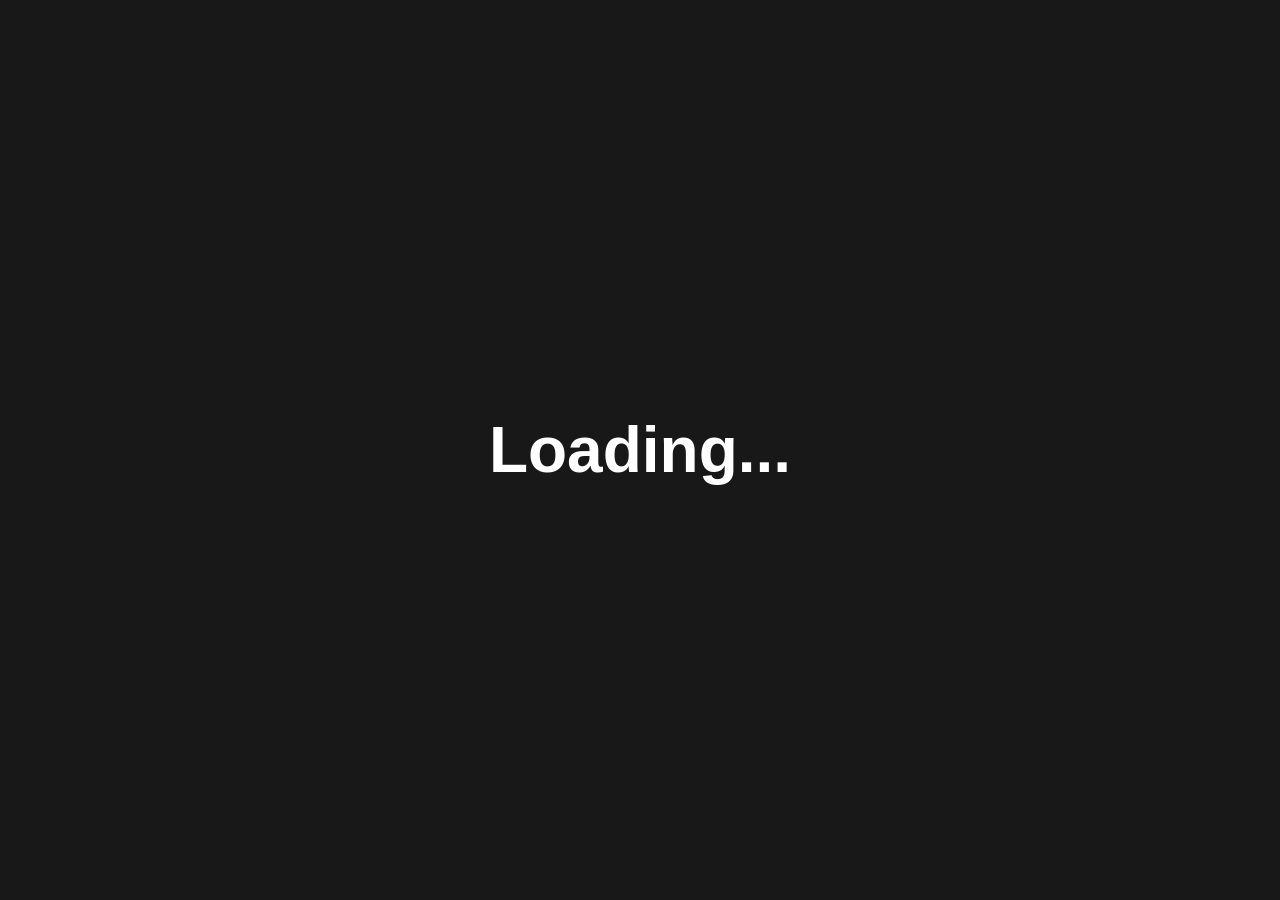
==== florr-local/static.florr.io/old/index.html @ e12d064a "Initial commit: local florr.io build + static server - florr-local/: reconstructed static.florr.io f" ====
<!DOCTYPE html>
<html>
<head>
<title>florr.io</title>
<meta name="application-name" content="florr.io">
<meta name="description" content="Fight other flowers for garden dominance">
<meta name="msapplication-TileColor" content="#181818">
<meta name="theme-color" content="#181818">
<style>
body {
	background-color: #181818;
}
</style>
<link rel="apple-touch-icon" sizes="180x180" href="apple-touch-icon.png">
<link rel="icon" type="image/png" href="favicon-32x32.png" sizes="32x32">
<link rel="icon" type="image/png" href="favicon-16x16.png" sizes="16x16">
<meta name="apple-mobile-web-app-capable" content="yes" />
<meta name="apple-mobile-web-app-status-bar-style" content="black-translucent">
<meta name="viewport" content="user-scalable=no, width=device-width, height=device-height, initial-scale=1, shrink-to-fit=no, viewport-fit=cover">
<link rel="manifest" href="manifest.json">
<style>

html, body, #canvas {
	border: 0;
	margin: 0;
	padding: 0;
	overflow: hidden;
}

a, a:visited {
	color: #3333FF;
	text-decoration: none
}

a:hover {
	color: #6666FF;
}

#status-container {
	color: #FFFFFF;
	position: absolute;
	top: 50%;
	left: 50%;
	transform: translate(-50%, -50%);
	font-size: 48pt;
	font-family: sans-serif;
	font-weight: bold;
	cursor: default;
	text-align: center;
}

#status-container small {
	font-size: 50%;
}

#canvas {
	position: absolute;
	top: 0;
	left: 0;
	right: 0;
	bottom: 0;
	width: 100%;
	height: 100%;
	cursor: default;
}

#canvasOverlay {
	position: absolute;
	top: 0;
	left: 0;
	right: 0;
	bottom: 0;
	width: 100%;
	height: 100%;
	pointer-events: none;
}

#textInputContainer {
	display: none;
	position: absolute;
}

#textInput {
	background-color: transparent;
	font-family: 'Ubuntu';
	padding: 0;
	border: 0;
	outline: none;
}

</style>
</head>
<body>

<link href='https://fonts.googleapis.com/css?family=Ubuntu:700' rel='stylesheet' type='text/css'>
<div id="status-container">
	<span id="loading">Loading...</span>
	<span id="unsupported" style="display: none;">
		Your browser isn't supported<br />
		<small>
			try <a href="//chrome.google.com">Google Chrome</a> or <a href="https://www.mozilla.org/en-US/firefox/">Firefox</a><br />
		</small>
	</span>
	<span id="errorDialog" style="display: none;">
		Error<br />
		<small>
			Uninstall any scripts you may have,<br />as they might be interfering with the game<br />
		</small>
	</span>
</div>

<canvas id="canvas" width="800" height="800" style="display: none;" oncontextmenu="return false;"></canvas>

<div style="font-family:'Ubuntu'">&nbsp;</div>
<div id="textInputContainer"><input id="textInput" /></div>

<script>
	
window["Module"] = window["Module"] || {};
Module.canvas = document.getElementById("canvas");

function isBrowserSupported(){
	var canvas = document.createElement("canvas");
	if(!canvas || !canvas.getContext) return false;
	
	//var gl = canvas.getContext("webgl2") || canvas.getContext("experimental-webgl2");
	//if(!gl) return false;
	
	//if(!window["URL"] || !URL.createObjectURL) return false;
	
	return true;
}

(function(window, document){
	if(!isBrowserSupported()){
		document.getElementById("loading").style.display = "none";
		document.getElementById("unsupported").style.display = "block";
		document.getElementById("errorDialog").style.display = "none";
		return;
	}
	
	if(window.top != window.self){
		document.getElementById("loading").innerText = "Please visit florr.io directly";
		window.top.location = "https://florr.io/";
		return;
	}
	
	// Remove "cp6_version" from url, used during updates to skip cache
	var url = new URL(window.location);
	if(url.searchParams.get("cp6_version")){
		url.searchParams.delete("cp6_version");
		window.history.replaceState({}, document.title, url);
	}
	
	document.getElementById("canvas").style.display = "block";
	
	var gameScript = document.createElement('script');
	gameScript.async = true;
	gameScript.type = 'text/javascript';
	// Loading errors can happen shortly after an update if the file isn't quite ready at static storage when servers are up
	// Better to just try again instead of hanging. It's still really bad and shouldn't happen though.
	gameScript.onerror = function(){ setTimeout(function(){ window.location.reload(true); }, 500); };
	gameScript.onload = function(){};
	gameScript.src = "client.js";
	var node = document.getElementsByTagName('script')[0];
	node.parentNode.insertBefore(gameScript, node);
})(window, document);
</script>

<!-- Cloudflare RUM challenge + insights beacon removed for local/LAN serving (they call static.florr.io and error out) -->
</body>
</html>
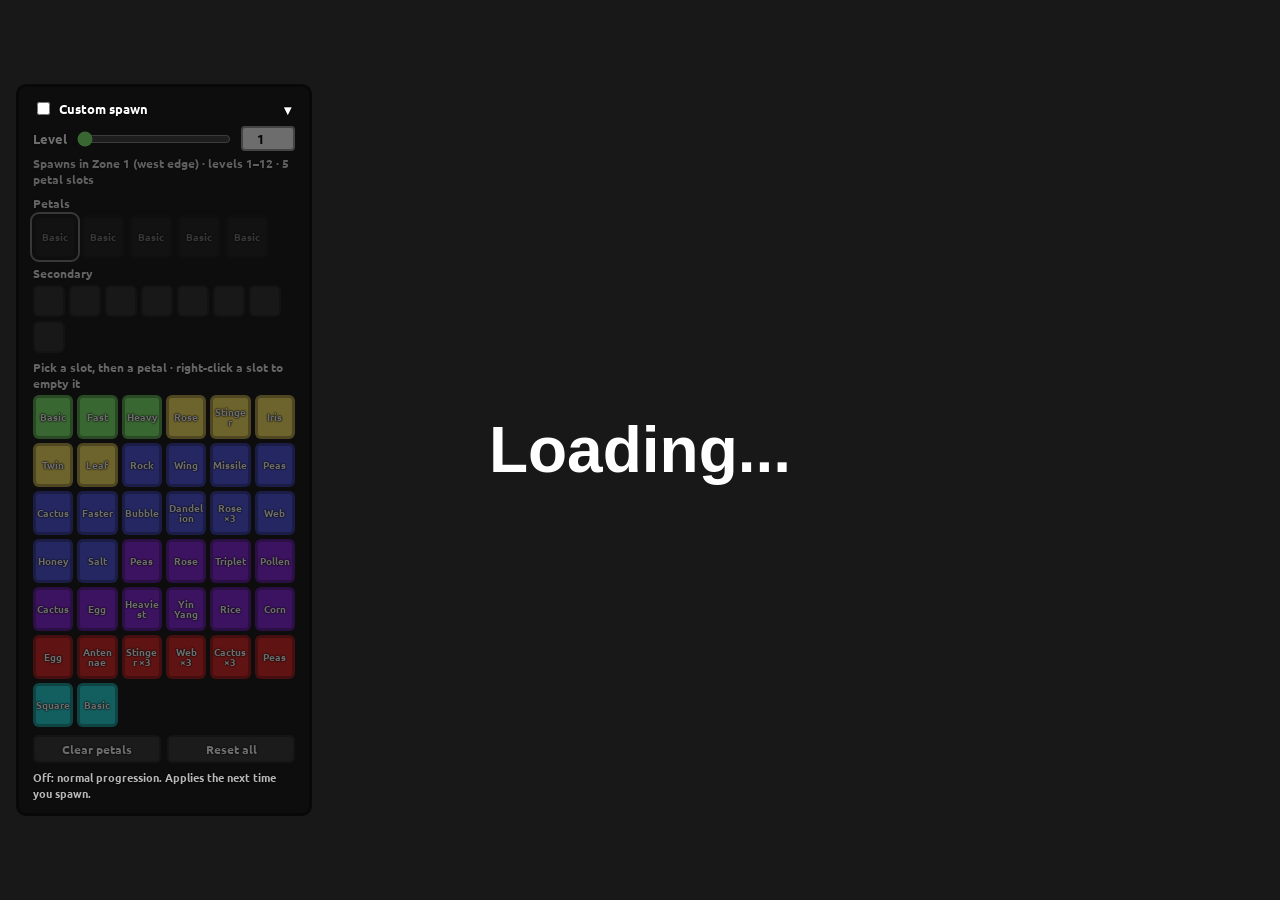
==== commit 10e0a497: "Add title-screen spawn menu and --no-mobs mode - Spawn menu (spawn-menu.js): choose a level (1-99) a" ====
--- a/florr-local/static.florr.io/old/index.html
+++ b/florr-local/static.florr.io/old/index.html
@@ -115,7 +115,269 @@
 <div id="textInputContainer"><input id="textInput" /></div>
 
 <script>
-	
+/* ==== PROTOCOL CAPTURE HARNESS (Phase 1, removable) ====================
+ * Passively taps the worker channel from the PAGE side only. Does NOT touch
+ * the worker's own message handling, so it cannot break the connection.
+ *   C2S = worker.postMessage(...) calls the game makes  (funcName sp_server_send = input)
+ *   S2C = 'message' events from the worker              (data = server world updates)
+ *
+ * In DevTools console:
+ *   __proto.count()       -> packets captured so far
+ *   __proto.summary()     -> counts grouped by direction / funcName / length
+ *   copy(__proto.dump())  -> full JSON capture to clipboard (save as capture1.json)
+ *   __proto.mark(label)   -> insert a labeled marker into the log
+ *   __proto.save(label)   -> POST the log to serve.js -> captures/<label>.json
+ *   __proto.clear()       -> reset
+ * Mouse/keyboard events are also logged (dir "IN") for correlation.
+ * ====================================================================== */
+(function(){
+  var log = [];
+  var seq = 0;
+  function toU8(x){
+    if(!x) return null;
+    if(x instanceof Uint8Array) return x;
+    if(x instanceof ArrayBuffer) return new Uint8Array(x);
+    if(x.buffer instanceof ArrayBuffer) return new Uint8Array(x.buffer, x.byteOffset||0, x.byteLength);
+    return null;
+  }
+  function hex(u8){
+    if(!u8 || !u8.length) return "";
+    var s="", n=u8.length;
+    for(var i=0;i<n;i++){ var h=u8[i].toString(16); s+=(h.length<2?"0":"")+h; }
+    return s;
+  }
+  function record(dir, name, u8, extra){
+    var r = { seq: seq++, t: performance.now(), dir: dir, name: name||"",
+              len: u8?u8.length:0, hex: hex(u8) };
+    if(extra) for(var k in extra) r[k] = extra[k];
+    log.push(r);
+  }
+  // Input events (dir "IN") so captures can be correlated with mouse/keyboard
+  // actions. mousemove is throttled to one record per 50ms.
+  var lastMove = 0;
+  function inputRec(name, extra){ record("IN", name, null, extra); }
+  window.addEventListener("keydown", function(e){ if(!e.repeat) inputRec("keydown", {key:e.key, code:e.code}); }, true);
+  window.addEventListener("keyup", function(e){ inputRec("keyup", {key:e.key, code:e.code}); }, true);
+  window.addEventListener("mousedown", function(e){ inputRec("mousedown", {button:e.button, x:e.clientX, y:e.clientY}); }, true);
+  window.addEventListener("mouseup", function(e){ inputRec("mouseup", {button:e.button, x:e.clientX, y:e.clientY}); }, true);
+  window.addEventListener("mousemove", function(e){
+    var now = performance.now(); if(now - lastMove < 50) return; lastMove = now;
+    inputRec("mousemove", {x:e.clientX, y:e.clientY, w:innerWidth, h:innerHeight});
+  }, true);
+  var diag = { post:0, onmsgSet:0, addEvt:0, s2c:0, c2s:0 };
+  window.__proto = {
+    log: log,
+    diag: diag,
+    count: function(){ return log.length; },
+    clear: function(){ log.length=0; seq=0; return "cleared"; },
+    dump: function(){ return JSON.stringify(log); },
+    // Annotate the log, e.g. __proto.mark("kbd: hold W").
+    mark: function(label){ record("MARK", label, null); return label; },
+    // POST the capture to serve.js, which writes captures/<label>.json.
+    save: function(label){
+      return fetch("/__capture?label=" + encodeURIComponent(label), { method: "POST", body: JSON.stringify(log) })
+        .then(function(r){ return r.text(); });
+    },
+    summary: function(){
+      var by={}; log.forEach(function(r){
+        var k=r.dir+" "+r.name+" len="+r.len; by[k]=(by[k]||0)+1;
+      }); return by;
+    }
+  };
+
+  // Patch Worker.prototype methods directly so we catch EVERY worker no matter
+  // how it's constructed (blob URL, saved constructor ref, etc.).
+  var WP = window.Worker && window.Worker.prototype;
+  console.log("[proto] harness install, Worker present:", !!WP);
+  if(WP){
+    // C2S: every postMessage the page sends into a worker.
+    var origPost = WP.postMessage;
+    WP.postMessage = function(msg, transfer){
+      try {
+        diag.post++;
+        if(diag.post <= 3) console.log("[proto] postMessage seen, keys:", msg && typeof msg === "object" ? Object.keys(msg) : typeof msg);
+        if(msg && msg.funcName){ diag.c2s++; record("C2S", msg.funcName, toU8(msg.data), {cb: msg.callbackId}); }
+      } catch(e){ console.warn("[proto] post hook err", e); }
+      return origPost.apply(this, arguments);
+    };
+    // S2C via addEventListener("message", ...).
+    var origAdd = WP.addEventListener;
+    WP.addEventListener = function(type, fn, opts){
+      if(type === "message" && typeof fn === "function"){
+        diag.addEvt++;
+        var wrapped = function(ev){
+          try { var d=ev.data; if(d && d.data && !d.target){ diag.s2c++; record("S2C","response",toU8(d.data), {cb: d.callbackId, fin: !!d.finalResponse}); } } catch(e){}
+          return fn.apply(this, arguments);
+        };
+        return origAdd.call(this, type, wrapped, opts);
+      }
+      return origAdd.apply(this, arguments);
+    };
+    // S2C via onmessage = ... (this is what the florr client actually uses).
+    var onmsgDesc = Object.getOwnPropertyDescriptor(WP, "onmessage");
+    console.log("[proto] onmessage descriptor:", onmsgDesc ? Object.keys(onmsgDesc) : "none",
+                onmsgDesc && onmsgDesc.set ? "has-setter" : "no-setter");
+    if(onmsgDesc && onmsgDesc.configurable && onmsgDesc.set){
+      Object.defineProperty(WP, "onmessage", {
+        configurable: true, enumerable: onmsgDesc.enumerable,
+        get: onmsgDesc.get,
+        set: function(fn){
+          diag.onmsgSet++;
+          if(diag.onmsgSet <= 3) console.log("[proto] onmessage assigned on a worker");
+          if(typeof fn === "function"){
+            var wrapped = function(ev){
+              try { var d=ev.data; if(d && d.data && !d.target){ diag.s2c++; record("S2C","response",toU8(d.data), {cb: d.callbackId, fin: !!d.finalResponse}); } } catch(e){}
+              return fn.apply(this, arguments);
+            };
+            onmsgDesc.set.call(this, wrapped);
+          } else {
+            onmsgDesc.set.call(this, fn);
+          }
+        }
+      });
+    }
+  }
+})();
+
+/* ==== MULTIPLAYER TUNNEL ==================================================
+ * With ?mp in the URL, the sp_server worker is replaced by a WebSocket to
+ * server/index.js (/ws), which runs the server side. ?mp=host:port targets
+ * another server. Without ?mp the original local worker is used.
+ * Wire format matches server/index.js. Dropped connections resume the same
+ * player via a session token (the server holds it for 45 s). The title screen's
+ * spawn menu (spawn-menu.js) sends its loadout as func 5.
+ * ====================================================================== */
+(function(){
+  var mp = new URL(window.location).searchParams.get("mp");
+  if(mp === null) return;
+  var host = mp || window.location.host;
+  // client.wasm refuses to start on unknown hostnames (site lock); present as
+  // localhost, which selects the sp_server worker path tunnelled below.
+  window.__florrHostname = "localhost";
+  var FUNCS = { sp_server_init:0, sp_server_send:1, sp_server_flush:2, sp_server_think:3 };
+  var RealWorker = window.Worker;
+
+  var WS_BASE = (location.protocol === "https:" ? "wss://" : "ws://") + host + "/ws";
+  var SESSION_CB = -2;            // server -> page: session token (see server/index.js)
+  var ALIVE_CB = -3;              // server -> page: player has a flower (1) or not (0)
+  var KEEPALIVE_MS = 5000;        // page -> server: func 4, keeps hidden tabs alive
+  var GIVE_UP_MS = 40000;         // server holds a dropped player for 45 s
+  var CLOSE_UNKNOWN_SESSION = 4000;
+
+  // Small "Reconnecting..." banner; the game canvas keeps its last frame meanwhile.
+  var banner = null;
+  function showBanner(text){
+    if(!banner){
+      banner = document.createElement("div");
+      banner.style.cssText = "position:fixed;top:12px;left:50%;transform:translateX(-50%);z-index:9999;" +
+        "background:rgba(0,0,0,.65);color:#fff;font:bold 16px Ubuntu,sans-serif;padding:8px 16px;border-radius:6px;pointer-events:none";
+      document.body.appendChild(banner);
+    }
+    banner.textContent = text;
+    banner.style.display = text ? "block" : "none";
+  }
+
+  // Same postMessage/onmessage interface as the sp_server worker, over a WebSocket.
+  // If the socket drops, reconnect with the session token and resume the same
+  // player; if the session is gone, reload the page to join fresh.
+  function TunnelWorker(url){
+    var self = this;
+    this.onmessage = null;
+    this.onerror = null;
+    this._queue = [];          // outgoing frames before the first open
+    this._session = null;
+    this._closedByGame = false;
+    this._offlineSince = 0;
+    this._retryMs = 500;
+    this._loadout = null;      // last spawn menu frame (func 5)
+    this._connect();
+    this._keepalive = setInterval(function(){
+      if(self._ws && self._ws.readyState === 1) self._ws.send(new Uint8Array([4, 0, 0, 0, 0]));
+    }, KEEPALIVE_MS);
+  }
+  TunnelWorker.prototype._connect = function(){
+    var self = this;
+    var ws = this._ws = new WebSocket(WS_BASE + (this._session ? "?session=" + this._session : ""));
+    ws.binaryType = "arraybuffer";
+    ws.onopen = function(){
+      if(self._offlineSince){ console.log("[mp] reconnected"); showBanner(""); }
+      self._offlineSince = 0;
+      self._retryMs = 500;
+      if(self._queue){ self._queue.forEach(function(b){ ws.send(b); }); self._queue = null; }
+      if(self._loadout) ws.send(self._loadout); // (re)send the spawn menu's choice
+    };
+    ws.onmessage = function(ev){
+      var v = new DataView(ev.data);
+      var cb = v.getInt32(0, true);
+      if(cb === SESSION_CB){
+        self._session = new TextDecoder().decode(new Uint8Array(ev.data, 5));
+        return;
+      }
+      if(cb === ALIVE_CB){
+        window.dispatchEvent(new CustomEvent("florr-alive", { detail: new Uint8Array(ev.data)[5] === 1 }));
+        return;
+      }
+      var data = ev.data.byteLength > 5 ? new Uint8Array(ev.data, 5) : 0;
+      if(self.onmessage) self.onmessage({ data: { callbackId: cb, finalResponse: v.getUint8(4) === 1, data: data } });
+    };
+    ws.onclose = function(ev){
+      if(self._ws !== ws || self._closedByGame) return;
+      if(ev.code === CLOSE_UNKNOWN_SESSION || !self._session){
+        console.warn("[mp] session ended; reloading to rejoin");
+        showBanner("Rejoining...");
+        setTimeout(function(){ location.reload(); }, 500);
+        return;
+      }
+      if(!self._offlineSince) self._offlineSince = Date.now();
+      if(Date.now() - self._offlineSince > GIVE_UP_MS){ location.reload(); return; }
+      console.warn("[mp] connection lost; reconnecting");
+      showBanner("Reconnecting...");
+      setTimeout(function(){ self._connect(); }, self._retryMs);
+      self._retryMs = Math.min(self._retryMs * 2, 4000);
+    };
+  };
+  TunnelWorker.prototype.postMessage = function(msg){
+    var payload = msg.data ? new Uint8Array(msg.data.buffer || msg.data, msg.data.byteOffset || 0, msg.data.byteLength || msg.data.length) : null;
+    var len = payload ? payload.length : 0;
+    var b = new Uint8Array(5 + len);
+    b[0] = FUNCS[msg.funcName];
+    new DataView(b.buffer).setInt32(1, msg.callbackId, true);
+    if(payload) b.set(payload, 5);
+    if(this._queue) this._queue.push(b);
+    else if(this._ws.readyState === 1) this._ws.send(b);
+    // While reconnecting, calls are dropped: flushes repeat every frame, and the
+    // server ignores missing input counters.
+  };
+  // Spawn menu choice (JSON string, see loadout.js); kept and resent on reconnect.
+  TunnelWorker.prototype.sendLoadout = function(json){
+    var bytes = new TextEncoder().encode(json);
+    var b = new Uint8Array(5 + bytes.length);
+    b[0] = 5;
+    b.set(bytes, 5);
+    this._loadout = b;
+    if(!this._queue && this._ws.readyState === 1) this._ws.send(b);
+  };
+  TunnelWorker.prototype.terminate = function(){
+    this._closedByGame = true;
+    clearInterval(this._keepalive);
+    this._ws.close();
+  };
+  TunnelWorker.prototype.addEventListener = function(type, fn){ if(type === "message") this.onmessage = fn; };
+
+  window.Worker = function(url, opts){
+    if(String(url).indexOf("sp_server") >= 0){
+      console.log("[mp] tunnelling " + url + " to ws://" + host + "/ws");
+      return new TunnelWorker(url);
+    }
+    return new RealWorker(url, opts);
+  };
+  window.Worker.prototype = RealWorker.prototype;
+})();
+
+</script>
+<script src="loadout.js"></script>
+<script src="spawn-menu.js"></script>
+<script>
 window["Module"] = window["Module"] || {};
 Module.canvas = document.getElementById("canvas");
 
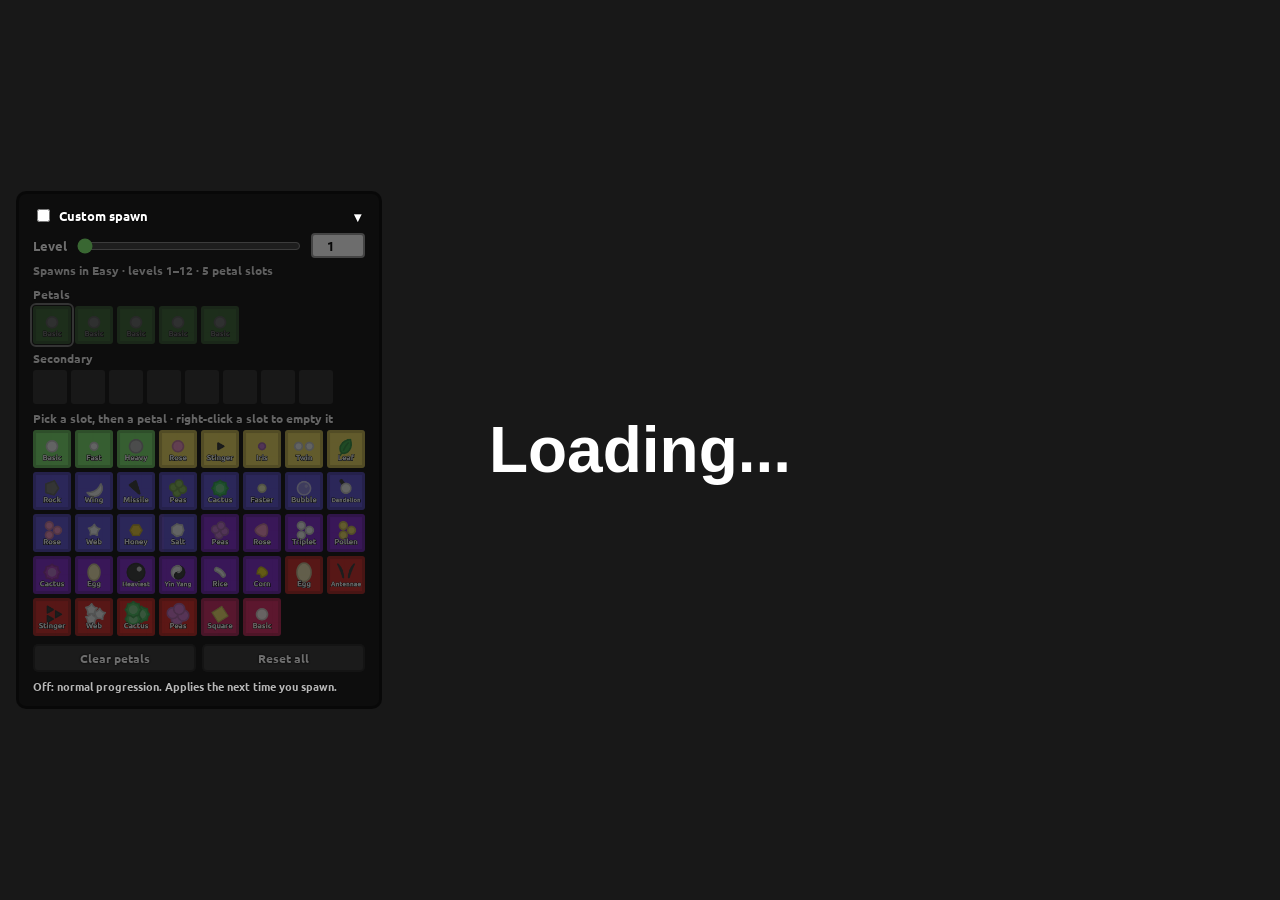
==== commit be82cb08: "Room options: --spawn-menu, --no-mobs, --all-drops The spawn menu is now opt-in per room (--spawn-me" ====
--- a/florr-local/static.florr.io/old/index.html
+++ b/florr-local/static.florr.io/old/index.html
@@ -260,6 +260,7 @@
   var WS_BASE = (location.protocol === "https:" ? "wss://" : "ws://") + host + "/ws";
   var SESSION_CB = -2;            // server -> page: session token (see server/index.js)
   var ALIVE_CB = -3;              // server -> page: player has a flower (1) or not (0)
+  var OPTIONS_CB = -4;            // server -> page: room options JSON, e.g. {spawnMenu}
   var KEEPALIVE_MS = 5000;        // page -> server: func 4, keeps hidden tabs alive
   var GIVE_UP_MS = 40000;         // server holds a dropped player for 45 s
   var CLOSE_UNKNOWN_SESSION = 4000;
@@ -311,6 +312,10 @@
       var cb = v.getInt32(0, true);
       if(cb === SESSION_CB){
         self._session = new TextDecoder().decode(new Uint8Array(ev.data, 5));
+        return;
+      }
+      if(cb === OPTIONS_CB){
+        window.dispatchEvent(new CustomEvent("florr-options", { detail: JSON.parse(new TextDecoder().decode(new Uint8Array(ev.data, 5))) }));
         return;
       }
       if(cb === ALIVE_CB){
